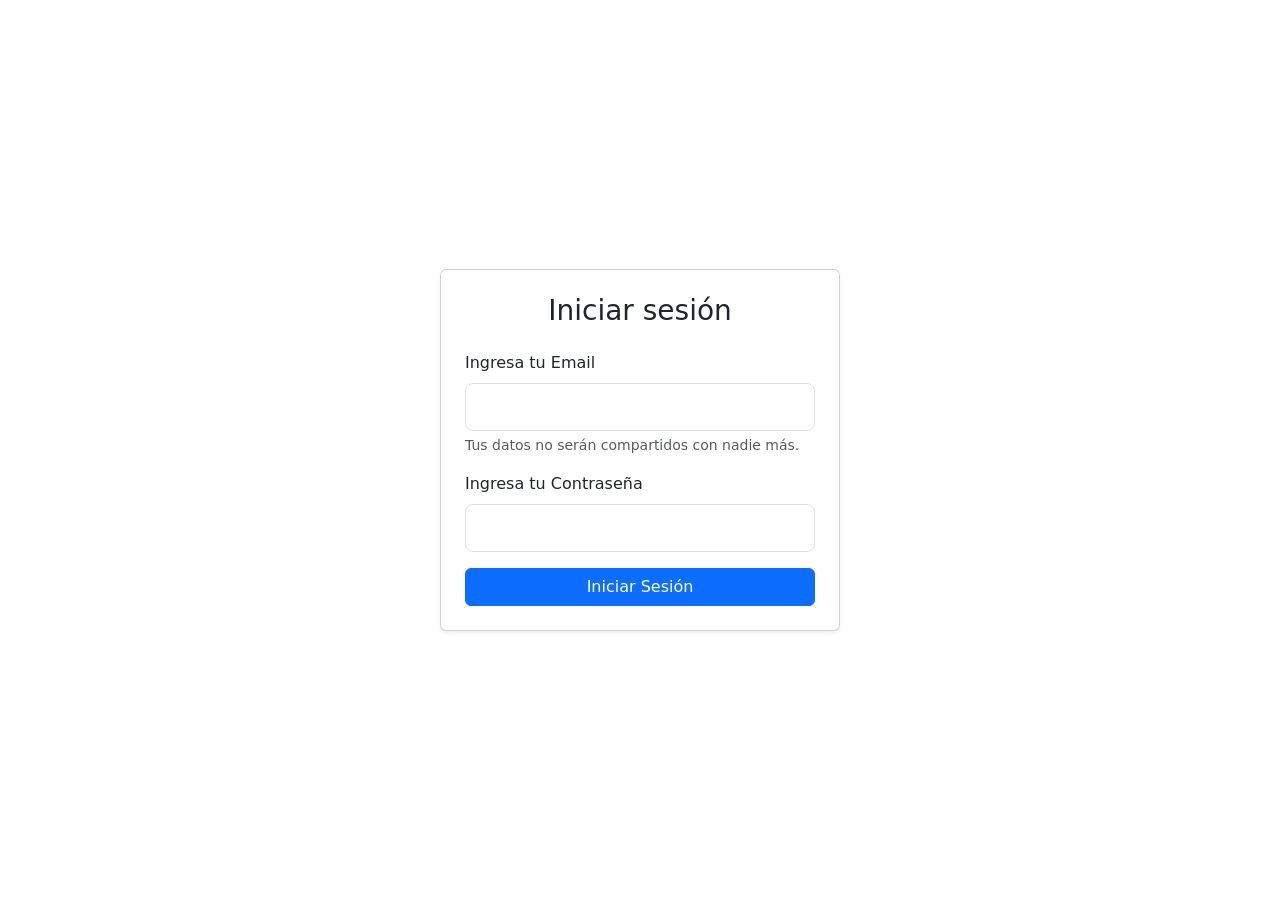
==== index.html @ b487a936 "subir proyecto" ====
<!DOCTYPE html>
<html lang="es">

<head>
    <meta charset="UTF-8">
    <meta name="viewport" content="width=device-width, initial-scale=1.0">
    <title>inicio</title>
    <link href="https://cdnjs.cloudflare.com/ajax/libs/bootstrap/5.3.0/css/bootstrap.min.css" rel="stylesheet">
</head>

<body>

   <header class="bg-primary text-white p-3 d-flex justify-content-between align-items-center">

    <div class="d-flex align-items-center gap-2">
        <img src="imagenes/logo.jfif" alt="Logo" width="40" height="40">
        <h1 class="h4 mb-0">Contacto Social</h1>
    </div>

    <div class="d-flex align-items-center gap-3">
        <span id="bienvenida"></span>
        <button id="cerrarSesion" class="btn btn-light btn-sm">Cerrar sesión</button>
    </div>
</header>
    <main class="container mt-4">
        <section class="card p-3 mb-4">
            <textarea name="publicaciones" id="nuevaPublicacion" placeholder="Que estas pensando"></textarea>
            <button type="button" id="publicar" class="btn btn-outline-primary">Publicar</button>

        </section>
        <section>
            <div id="feed"></div>

        </section>
    </main>
    <footer>
        <p>Esta es la página de inicio de contacto social, aquí podrás encontrar toda la información sobre nuestros
            servicios y cómo contactarnos.</p>
    </footer>
    <script src="https://cdnjs.cloudflare.com/ajax/libs/bootstrap/5.3.0/js/bootstrap.bundle.min.js"></script>
    <script src="js/app.js"></script>
</body>

</html>
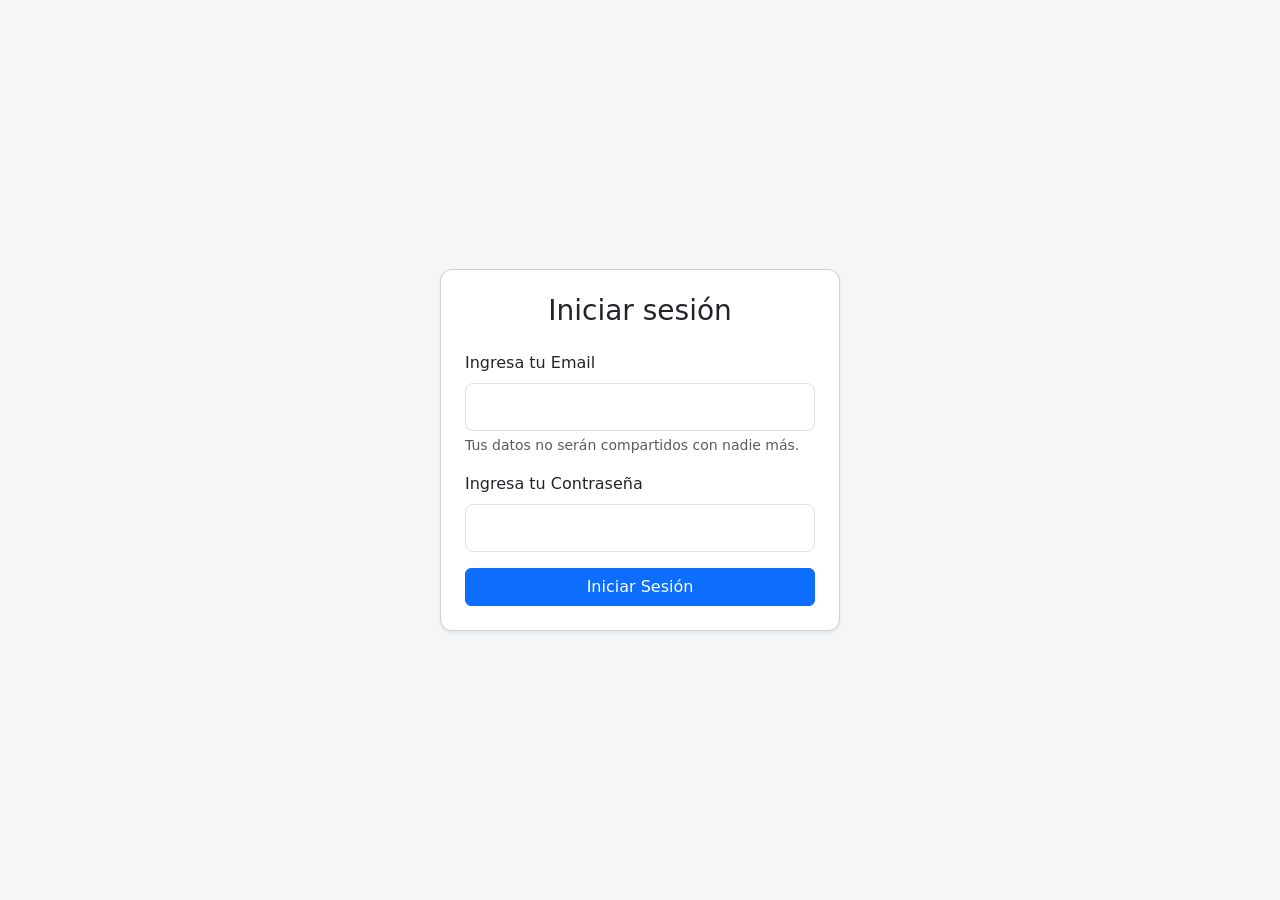
==== commit 331920e4: "conectar el archivo css con los html" ====
--- a/index.html
+++ b/index.html
@@ -6,6 +6,7 @@
     <meta name="viewport" content="width=device-width, initial-scale=1.0">
     <title>inicio</title>
     <link href="https://cdnjs.cloudflare.com/ajax/libs/bootstrap/5.3.0/css/bootstrap.min.css" rel="stylesheet">
+    <link rel="stylesheet" href="style.css">
 </head>
 
 <body>
--- a/style.css
+++ b/style.css
@@ -0,0 +1,16 @@
+body {
+    background: #f5f6f8;
+}
+
+textarea {
+    resize: none;
+}
+
+.card {
+    border-radius: 12px;
+}
+textarea {
+  field-sizing: content;
+  min-height: 100px; /* Un tamaño base inicial */
+  max-height: 300px; /* Para que no crezca infinitamente */
+}
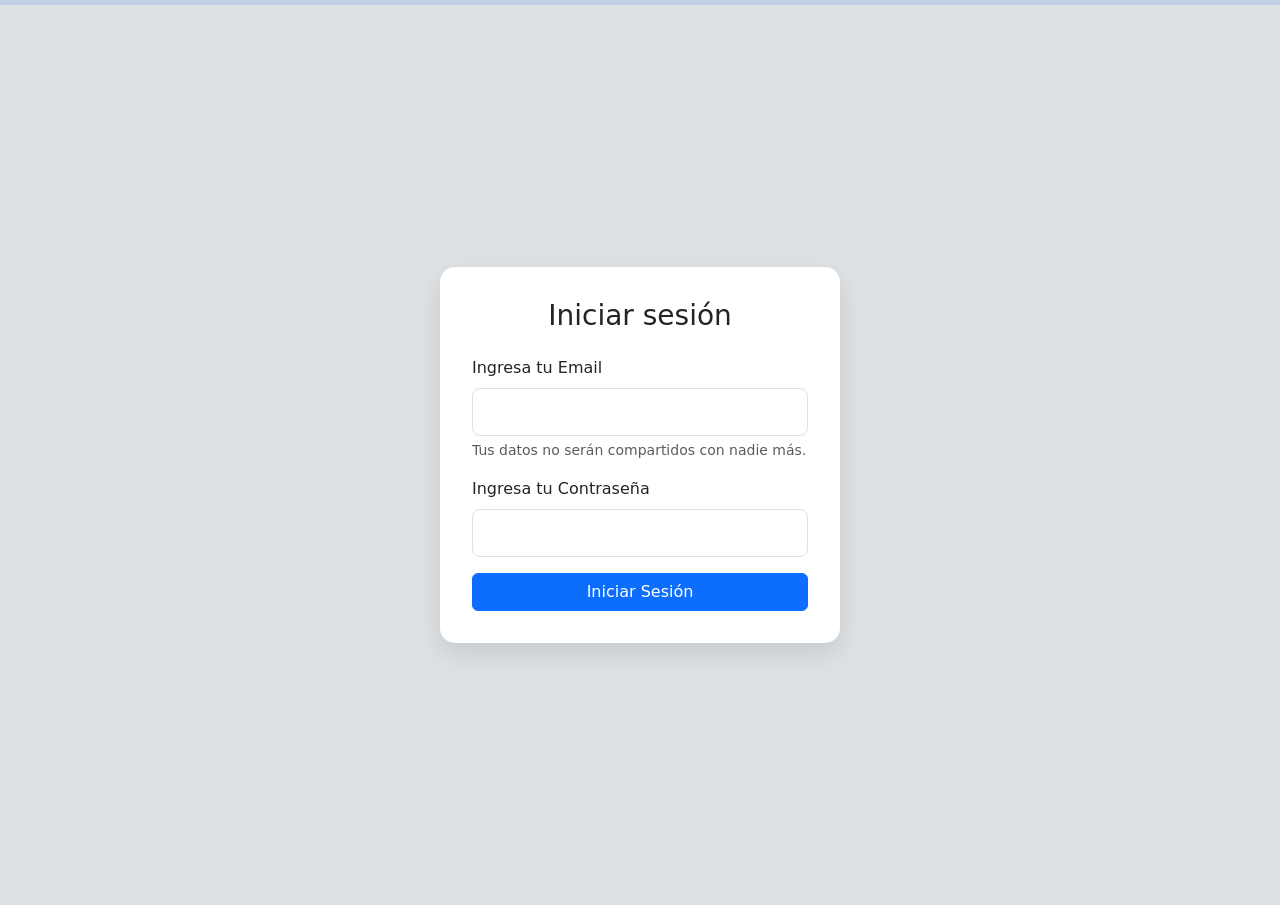
==== commit fa8d2b7b: "ajustes de estilos en  login y estilos en el index" ====
--- a/index.html
+++ b/index.html
@@ -14,7 +14,9 @@
    <header class="bg-primary text-white p-3 d-flex justify-content-between align-items-center">
 
     <div class="d-flex align-items-center gap-2">
+        <div class="foto">
         <img src="imagenes/logo.jfif" alt="Logo" width="40" height="40">
+        </div>
         <h1 class="h4 mb-0">Contacto Social</h1>
     </div>
 
@@ -22,7 +24,9 @@
         <span id="bienvenida"></span>
         <button id="cerrarSesion" class="btn btn-light btn-sm">Cerrar sesión</button>
     </div>
+    
 </header>
+    <br>
     <main class="container mt-4">
         <section class="card p-3 mb-4">
             <textarea name="publicaciones" id="nuevaPublicacion" placeholder="Que estas pensando"></textarea>
@@ -35,8 +39,9 @@
         </section>
     </main>
     <footer>
-        <p>Esta es la página de inicio de contacto social, aquí podrás encontrar toda la información sobre nuestros
-            servicios y cómo contactarnos.</p>
+        <div class="footer">
+        <p>© 2026 Mi Sitio Web</p>
+        </div>
     </footer>
     <script src="https://cdnjs.cloudflare.com/ajax/libs/bootstrap/5.3.0/js/bootstrap.bundle.min.js"></script>
     <script src="js/app.js"></script>
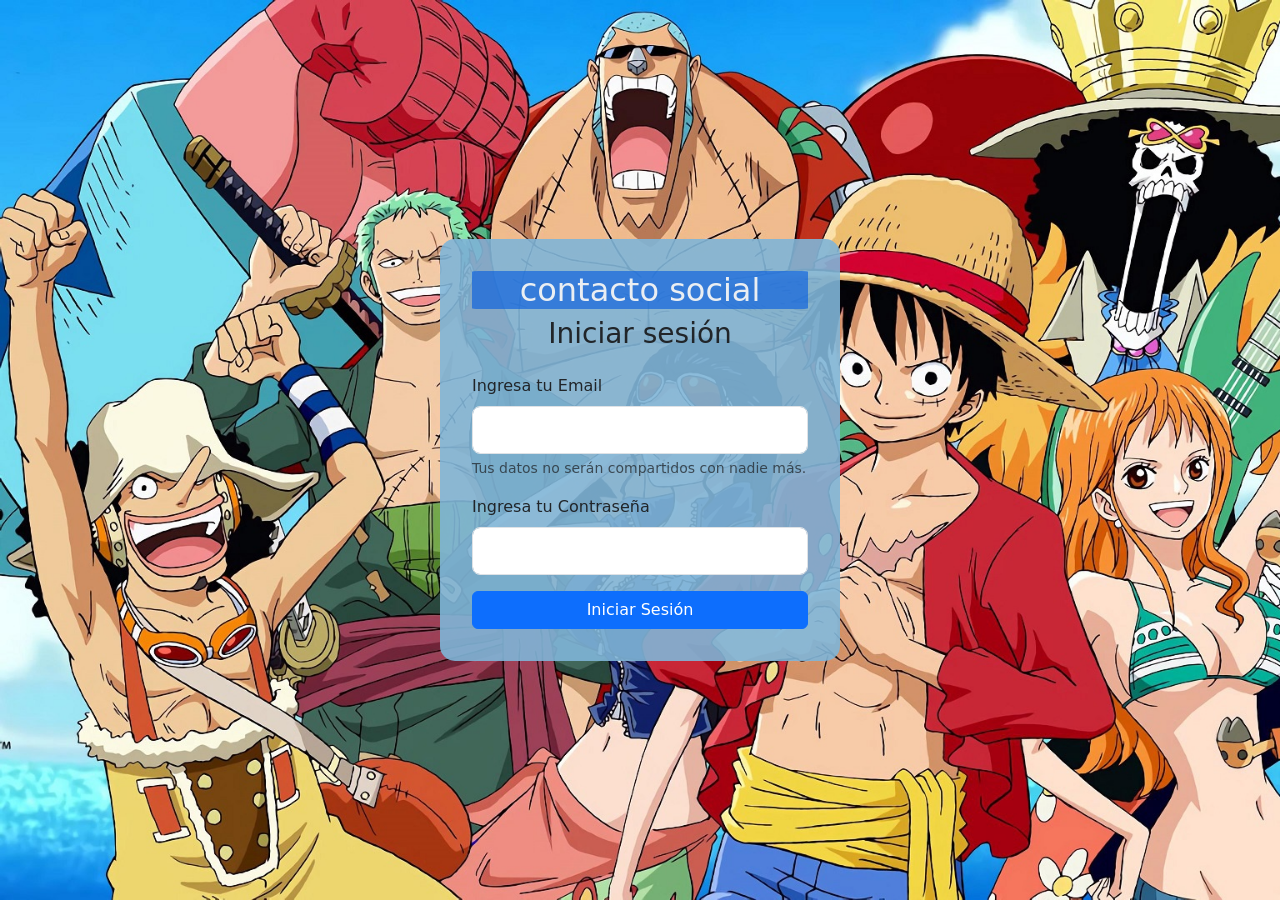
==== commit a4c4a088: "ajuste de imagenes de fondos y estilos" ====
--- a/index.html
+++ b/index.html
@@ -10,7 +10,7 @@
 </head>
 
 <body>
-
+    <div class="contenedorIndex">
    <header class="bg-primary text-white p-3 d-flex justify-content-between align-items-center">
 
     <div class="d-flex align-items-center gap-2">
@@ -28,6 +28,7 @@
 </header>
     <br>
     <main class="container mt-4">
+        <div class="muro">
         <section class="card p-3 mb-4">
             <textarea name="publicaciones" id="nuevaPublicacion" placeholder="Que estas pensando"></textarea>
             <button type="button" id="publicar" class="btn btn-outline-primary">Publicar</button>
@@ -37,6 +38,7 @@
             <div id="feed"></div>
 
         </section>
+        </div>
     </main>
     <footer>
         <div class="footer">
@@ -45,6 +47,7 @@
     </footer>
     <script src="https://cdnjs.cloudflare.com/ajax/libs/bootstrap/5.3.0/js/bootstrap.bundle.min.js"></script>
     <script src="js/app.js"></script>
+    </div>
 </body>
 
 </html>
--- a/style.css
+++ b/style.css
@@ -0,0 +1,87 @@
+body {
+    background-color: #bfdad163; /* Un gris muy clarito */
+    
+}
+
+textarea {
+    resize: none;
+}
+#loginForm {
+    background: rgba(128, 181, 216, 0.9); /* blanco con 80% opacidad */
+    border: none;
+    border-radius: 15px; /* Bordes más redondeados */
+    padding: 2rem !important;
+    box-shadow: 0 10px 25px #ccb2b200 !important; /* Sombra más suave y profunda */
+}
+main {
+    margin: auto;
+    max-width: 700px;
+    margin: 0 auto;
+    padding: 10px;
+}
+.foto {
+    border-radius: 50%;
+    overflow: hidden;
+    width: 40px;
+    height: 40px;
+}
+.card {
+    border-radius: 12px;
+}
+textarea {
+  field-sizing: content;
+  min-height: 100px; /* Un tamaño base inicial */
+  max-height: 300px; /* Para que no crezca infinitamente */
+  
+}
+.muro{
+    background: rgba(255, 255, 255, 0.8); /* blanco con 80% opacidad */
+    border: none;
+    border-radius: 15px; /* Bordes más redondeados */
+    padding: 2rem !important;
+}
+p{
+    font-size: 0.7rem;
+    text-align: justify;
+    color: rgb(49, 77, 102);
+}
+.footer {
+  font-size: 0.8rem;
+  padding: 5px;
+  background-color: #f1f1f1; /* opcional: color de fondo */
+  text-align: center;
+}
+.contactoSLogin {
+    text-align: center;
+    align-items:normal ;
+    color: white;
+    font-size: 2rem;
+    margin-top: 20px;
+    margin-bottom: 20px;
+}
+.contenedorLogin {
+    margin:auto ;
+    background-image:url("imagenes/nepec.jpg");
+    height: 100vh; /* Para que ocupe toda la altura de la ventana */
+    width: 100%;
+    background-size: cover;
+    height: 100vh; /* Para que ocupe toda la altura de la ventana */
+}
+.contenedorIndex{
+    background-image:url("imagenes/lufy.webp");
+    background-size: cover;
+    height: 100vh;
+}
+.nameRd {
+    text-align: center;
+    background-color: rgba(6, 92, 223, 0.63);
+    color: rgba(240, 242, 243, 0.973);
+    font-size: 32px;
+    
+    border-radius: 2%;
+}
+footer {
+    position: fixed;
+    bottom: 0;
+    width: 100%;
+}
